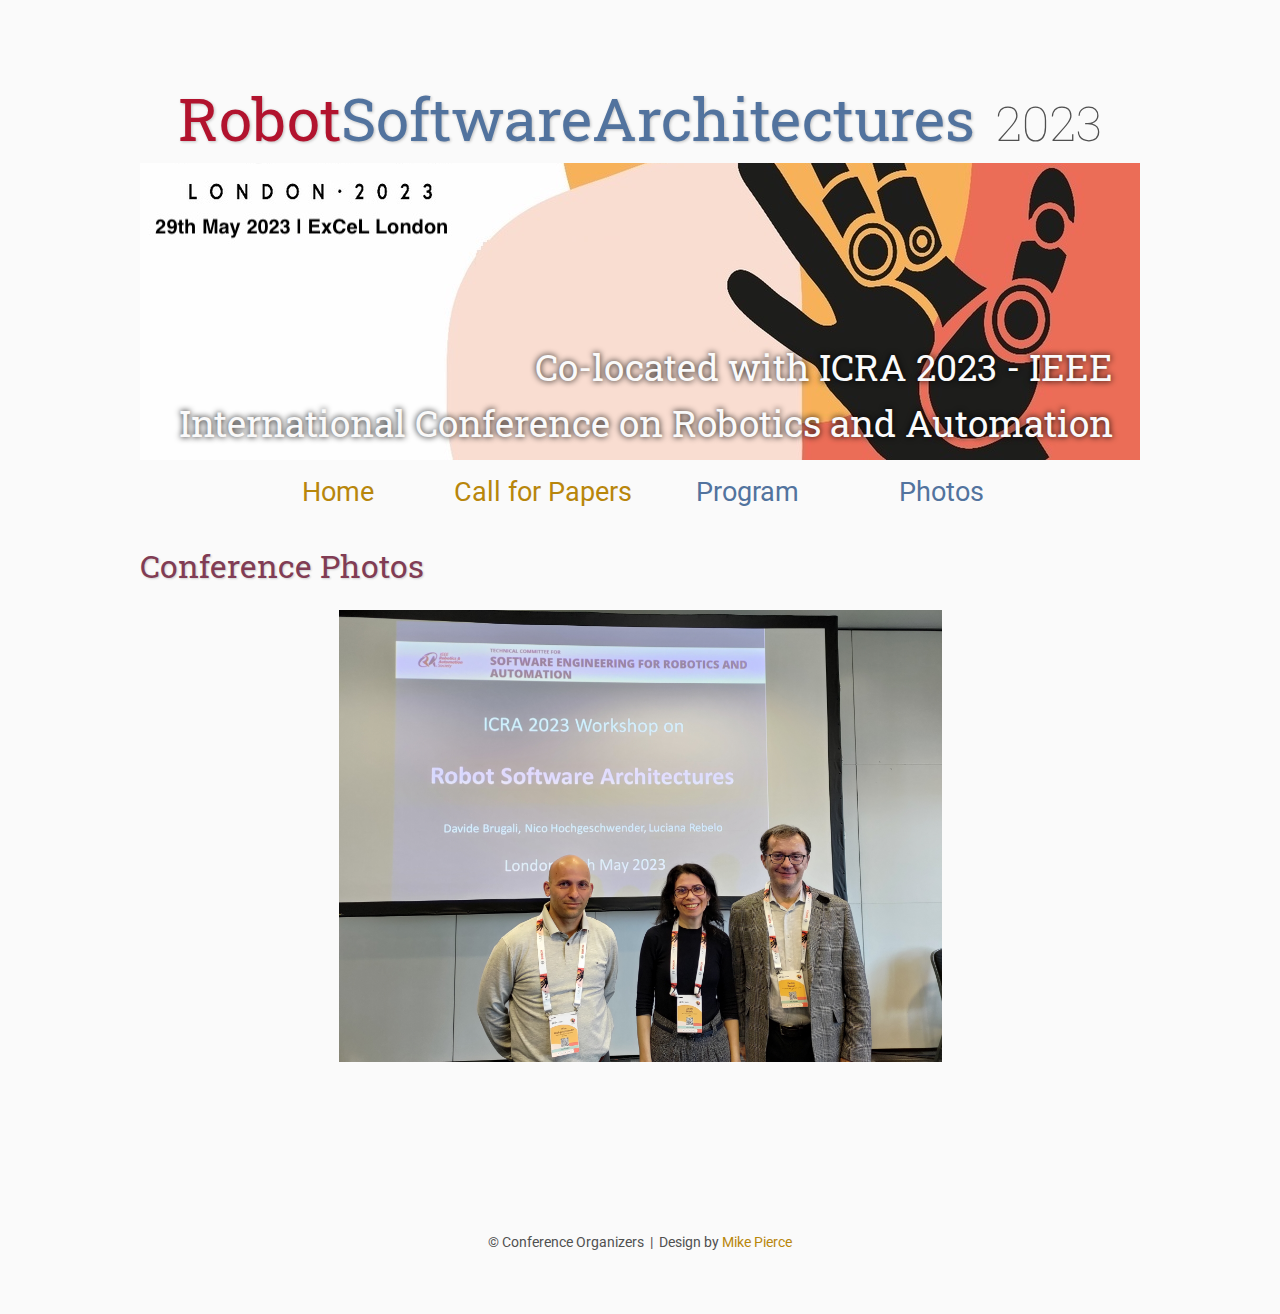
==== directions/index.html @ 12227150 "Update index.html" ====
<!DOCTYPE html>
<html lang='en'>

<head>
    <base href="..">
    <link rel="shortcut icon" type="image/png" href="assets/favicon.png"/>
    <link rel="stylesheet" type="text/css" media="all" href="assets/main.css"/>
    <meta name="description" content="Conference Template">
    <meta name="resource-type" content="document">
    <meta name="distribution" content="global">
    <meta name="KeyWords" content="Conference">
    <title>Photos | Robot Software Architectures 2023</title>
</head>

<body>

   <div class="banner">
        <img src="assets/ICRA-2.jpeg" alt="Conference Template Banner">
        <div class="top-left">
            <span class="title1">Robot</span><span class="title2">SoftwareArchitectures</span> <span class="year">2023</span>
        </div>
        <div class="bottom-right">
            Co-located with ICRA 2023 - IEEE<br>International Conference on Robotics and Automation
        </div>
    </div>

     <table class="navigation">
        <tr>
            <td class="navigation">
                <a title="Conference Home Page" href=".">Home</a>
            </td>
            <td class="navigation">
                <a title="Call for Papers" href="registration">Call for Papers</a>
            </td>
            <td class="navigation">
                <a class="current" title="Conference Program" href="program">Program</a> 
            </td>
            <td class="navigation">
                <a class="current" title="Conference Photos" href="directions">Photos</a>
            </td>
            <!--<td class="navigation">
                <a title="Conference Flyer" href="flyer">Flyer</a>
            </td>-->
        </tr>
    </table>


    <h2>Conference Photos</h2>
    <p>
           <img class="center" src="assets/P_20230529_173109.jpg" alt="organizers" id="organiz">
    </p>    
    <!--<p>    
       Sessions will take place in the <a href="https://www.gssi.it/institute/services-facilities/item/2451-sala-conferenze-mlh">Main Lecture Hall</a>, located on the ground floor of the <a href="https://www.gssi.it/institute/services-facilities/item/2450-edificio-ex-isef">Gymnasium</a> - Viale Crispi, 7 - 67100 L'Aquila. See below for a photo of the building. 
    </p>-->
    
    <footer>
        &copy; Conference Organizers
        &nbsp;|&nbsp; Design by <a href="https://github.com/mikepierce">Mike Pierce</a>
    </footer>

</body>
</html>
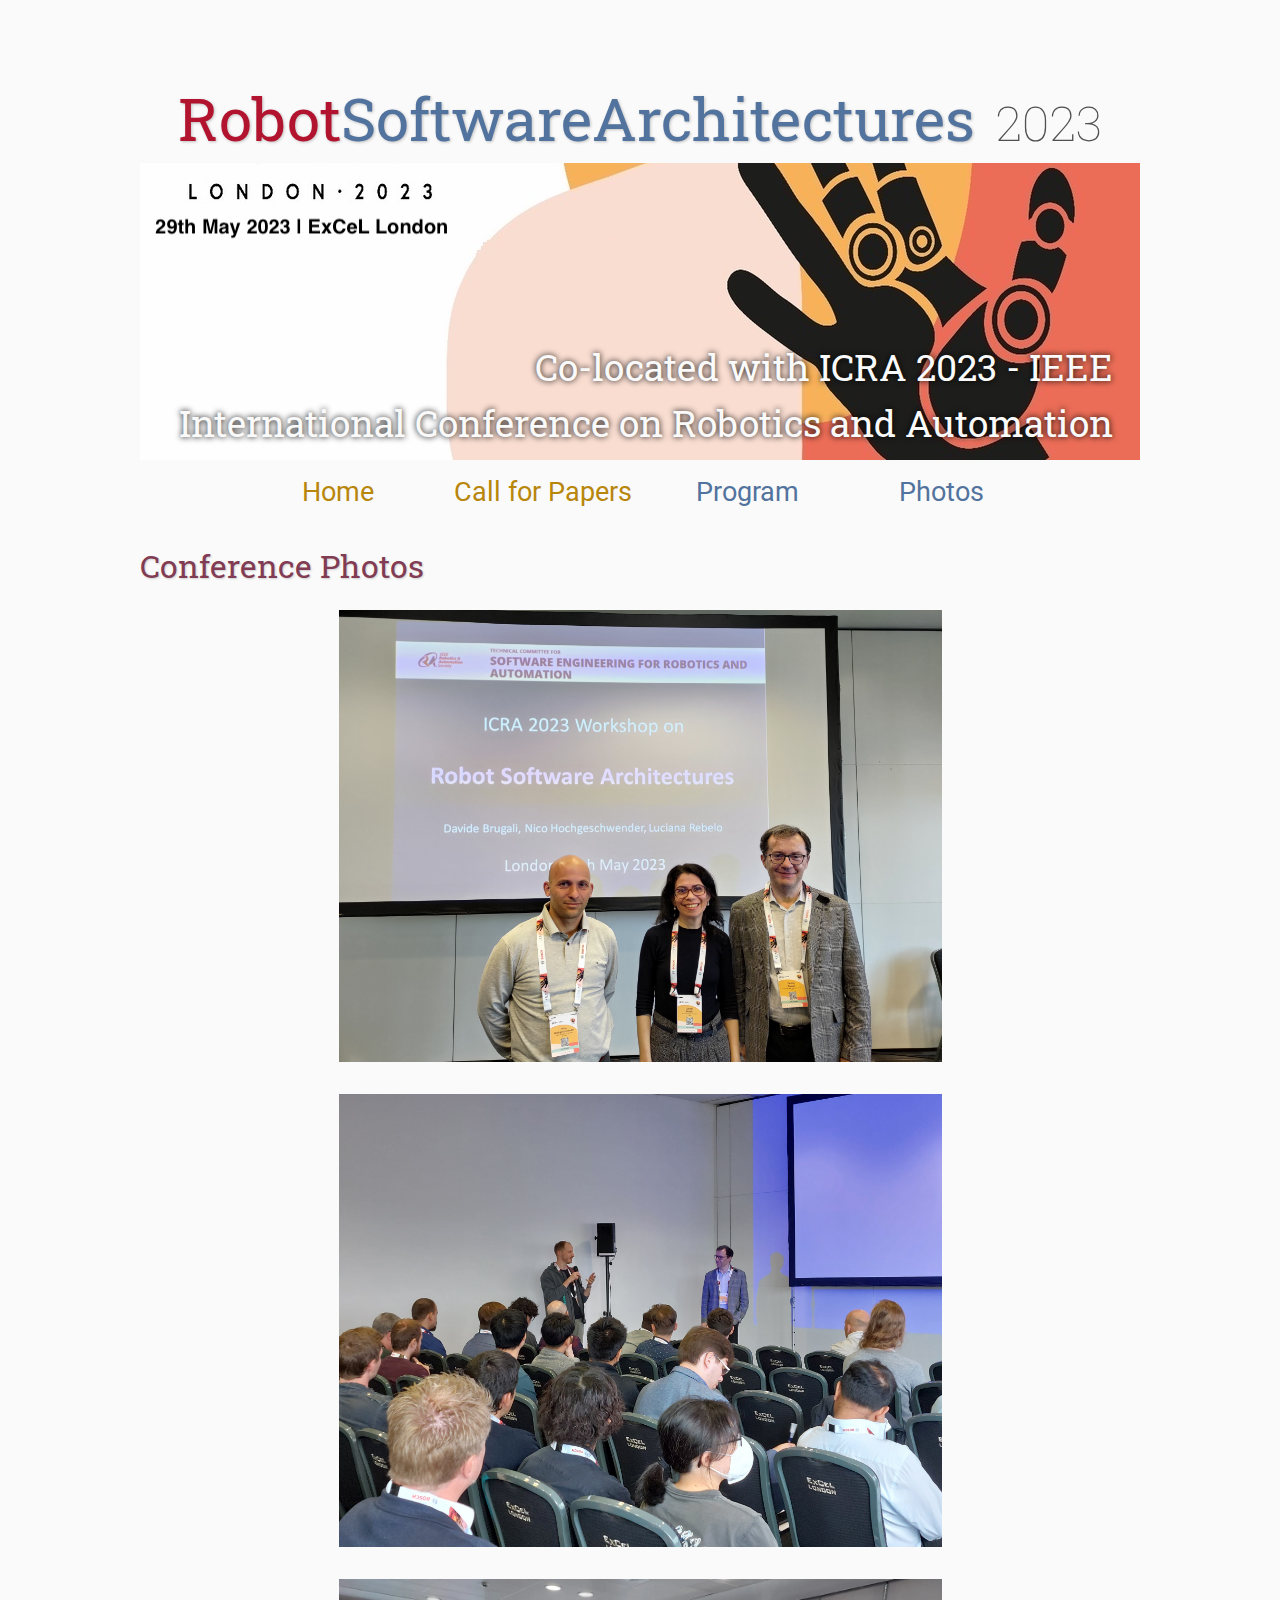
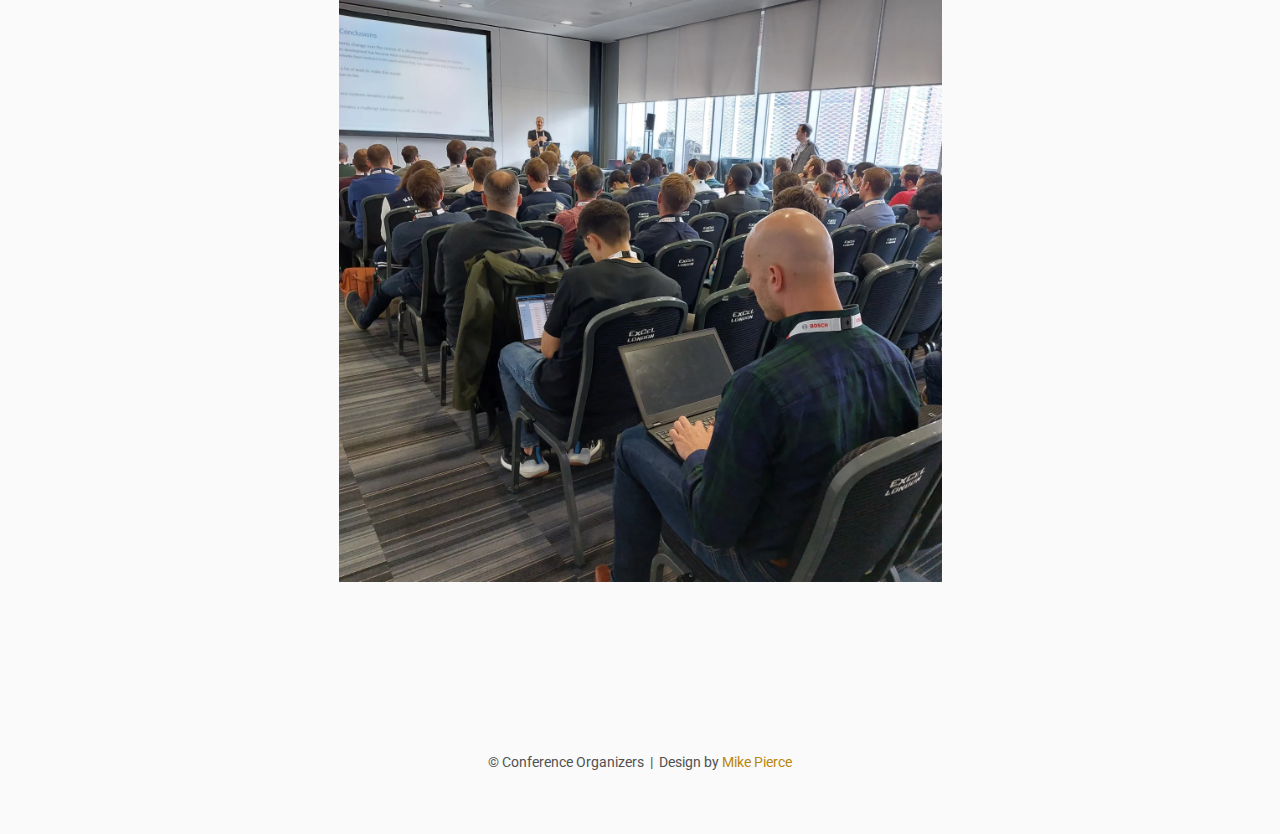
==== commit c1de0d96: "Update index.html" ====
--- a/directions/index.html
+++ b/directions/index.html
@@ -48,10 +48,11 @@
     <h2>Conference Photos</h2>
     <p>
            <img class="center" src="assets/P_20230529_173109.jpg" alt="organizers" id="organiz">
+            <img class="center" src="assets/20230529_122951.jpg" alt="organizers" id="organiz">
     </p>    
-    <!--<p>    
-       Sessions will take place in the <a href="https://www.gssi.it/institute/services-facilities/item/2451-sala-conferenze-mlh">Main Lecture Hall</a>, located on the ground floor of the <a href="https://www.gssi.it/institute/services-facilities/item/2450-edificio-ex-isef">Gymnasium</a> - Viale Crispi, 7 - 67100 L'Aquila. See below for a photo of the building. 
-    </p>-->
+    <p>    
+       <img class="center" src="assets/IMG_20230530_073503_769.jpg" alt="organizers" id="organiz">
+    </p>
     
     <footer>
         &copy; Conference Organizers
